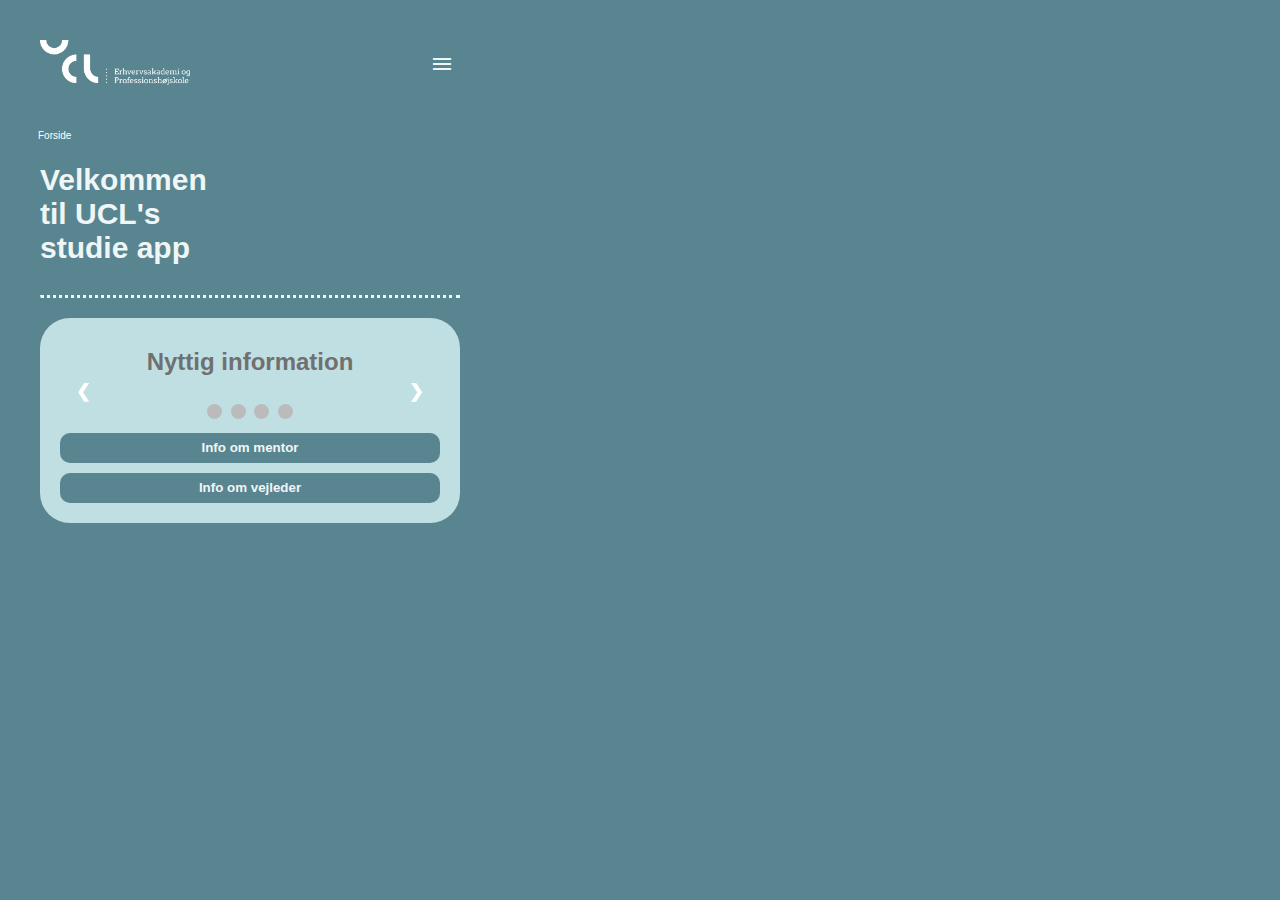
==== uclapp/index.html @ 7c3889fb "kat2" ====
<!doctype html>
<html>

<head>
    <meta charset="UTF-8">
    <title>UCL</title>
    <link rel="stylesheet" href="index.css">
    <script src="javascript/menu.js" defer></script>
    <script src="javascript/slide.js" defer></script>
    <link href="https://fonts.googleapis.com/icon?family=Material+Icons" rel="stylesheet">
</head>

<body>

    <header>
        <div class="nav">
            <div class="logo">
                <img class="logo" src="pictures/ucl_logo.png" alt="UCL logo">
            </div>
            <div class="burgermenu">
                <ul class="menu">
                    <li><a class="menuItem" href="index.html"><b>Nyheder</b></a></li>
                    <hr>
                    <li><a class="menuItem"><b>Mentor</b></a></li>
                    <li><a class="menuItem" href="infomentor.html">Info om mentor</a></li>
                    <li><a class="menuItem" href="findmentor.html">Find en mentor</a></li>
                    <hr>
                    <li><a class="menuItem"><b>Vejledning</b></a></li>
                    <li><a class="menuItem" href="infovejleder.html">Info om vejledning</a></li>
                    <li><a class="menuItem" href="findvejleder.html">Book en vejledning</a></li>
                    <hr>
                    <button><a href="login.html">Log ud</a></button>
                </ul>
                <button class="burger">
                    <div class="menu-icon material-icons">menu</div>
                </button>
            </div>
        </div>
    </header>
    <main>
        <div class="frontside">
            <div class="bread">
                <ul>
                    <li> <a href="index.html">Forside</a> </li>
                </ul>
            </div>
            <h1 class="fronth1">Velkommen til UCL's studie app</h1>
            <hr>
            <div class="cardfront">
                <h2>Nyttig information</h2>
                <div class="nyhed1">
                    <div class="slideshow">

                        <div class="mySlides">
                            <div class="numbertext">1 / 4</div>
                            <img src="pictures/Untitled-1.png" style="width:100%">
                        </div>

                        <div class="mySlides">
                            <div class="numbertext">2 / 4</div>
                            <img src="pictures/Untitled-1.png" style="width:100%">
                        </div>

                        <div class="mySlides">
                            <div class="numbertext">3 / 4</div>
                            <img src="pictures/Untitled-1.png" style="width:100%">
                        </div>

                        <div class="mySlides">
                            <div class="numbertext">4 / 4</div>
                            <img src="pictures/Untitled-1.png" style="width:100%">
                        </div>

                        <a class="prev" onclick="plusSlides(-1)">❮</a>
                        <a class="next" onclick="plusSlides(1)">❯</a>

                    </div>
                    <br>

                    <div style="text-align:center">
                        <span class="dot" onclick="currentSlide(1)"></span>
                        <span class="dot" onclick="currentSlide(2)"></span>
                        <span class="dot" onclick="currentSlide(3)"></span>
                        <span class="dot" onclick="currentSlide(4)"></span>
                    </div>
                    <div class="titel1">
                        <a href="infomentor.html"><button class="indexbut"> Info om mentor</button></a>
                        <a href="infovejleder.html"><button class="indexbut"> Info om vejleder</button></a>
                    </div>
                </div>
            </div>
        </div>
    </main>
      <footer>
      </footer>

</body>

</html>
---- uclapp/index.css ----
body {
  display: block;
  margin: 0 auto;
  color: #eef6f6;
  font-family: Verdana, Geneva, Tahoma, sans-serif;
  background-color: #598590;
  padding: 40px;
  max-width: 500px;
  min-height: 800px;
}

/*DANIEL*/

.nav {
  display: flex;
  flex-direction: row;
}
.logo {
  width: 50%;
}
.burgermenu {
  width: 50%;
  display: flex;
  justify-content: flex-end;
  margin-left: 15%;
}

.mentorimg,
.vejledningimg {
  display: flex;
}
.infoboxmentor h3{
  text-align: center;
  padding: 20px 0px;
}
.mentortekst h4,
.vejledningtekst h4{
  padding: 20px 0px;
}
.mentortekst p,
.vejledningtekst p{
  padding-bottom: 20px;
}

.img1,
.img2 {
  background-color: #eef6f6;
  width: 100%;
  height: 200px;
  border-radius: 15px;
  margin-top: 50px;
}

h2 {
  text-align: center;
  margin: 10px;
}

.fronth1 {
  width: 175px;
}
.bread ul{
  list-style: none;
  margin-left: -10%;
}
.bread a{
  color: white;
  font-size: 10px;
}
.show{
display: flex;
justify-content: flex-end;
}
.show1{
margin-right: 10px;

}
.show2{
  margin-top: 5px;
}

.loginBut{
  background-color: #e2b1b6;
  border-radius: 10px;
  border-style: none;
  margin-top: 10px;
  width: 100%;
  height: 30px;
  color: #707070;
  font-weight: bold;
}

/*JULIE*/
* {box-sizing: border-box}
body {font-family: Verdana, sans-serif; margin:0}
.mySlides {display: none}
img {vertical-align: middle;}

/* Slideshow */
.slideshow {
  max-width: 500px;
  position: relative;
  margin: auto;
}

/* Next & previous knapper */
.prev, .next {
  cursor: pointer;
  position: absolute;
  top: 50%;
  width: auto;
  padding: 16px;
  margin-top: -22px;
  color: white;
  font-weight: bold;
  font-size: 18px;
  transition: 0.6s ease;
  border-radius: 0 3px 3px 0;
  user-select: none;
}

/* Position for "next button" på højre side */
.next {
  right: 0;
  border-radius: 3px 0 0 3px;
}

.prev:hover, .next:hover {
  background-color: rgba(0,0,0,0.8);
}

/* Number tekst (1/3 etc) */
.numbertext {
  color: #f2f2f2;
  font-size: 12px;
  padding: 8px 12px;
  position: absolute;
  top: 0;
}

/* Dots/bullets/indicators */
.dot {
  cursor: pointer;
  height: 15px;
  width: 15px;
  margin: 0 2px;
  background-color: #bbb;
  border-radius: 50%;
  display: inline-block;
  transition: background-color 0.6s ease;
}

.active, .dot:hover {
  background-color: #717171;
}

.fade {
  animation-name: fade;
  animation-duration: 1.5s;
}

@keyframes fade {
  from {opacity: .4}
  to {opacity: 1}
}

/*ANDREA*/
header {
  margin-bottom: 40px;
}
hr {
  border-top: 3px dotted #eef6f6;
  border-bottom: none;
  display: block;
  margin: 10px auto 0px auto;
}

button {
  background-color: #e2b1b6;
  border-radius: 10px;
  border-style: none;
  margin-top: 10px;
  width: 100%;
  height: 30px;
  color: #707070;
  font-weight: bold;
}
select {
  border-radius: 10px;
  border-style: none;
  width: 100%;
  height: 30px;
  color: #707070;
}
.checkbox {
  padding: 10px;
  width: auto;
}
.h1l {
  text-align: center;
}
input {
  border-radius: 10px;
  border-style: none;
  width: 100%;
  height: 30px;
  color: #707070;
}
a {
  text-decoration: none;
  color: #707070;
}

* {
  margin: 0px;
}

.menuItem {
  display: block;
  margin-top: 40px;
  margin-bottom: 40px;
  margin-left: auto;
  color: #707070;
  text-decoration: none;
  width: fit-content;
}

.burger {
  color: #eef6f6;
  background-color: #598590;
  width: auto;
}

.menu {
  position: fixed;
  transform: translatex(100%);
  transition: transform 0.5s;
  top: 0;
  right: 0;
  bottom: 0;
  z-index: 100;
  background: #c0dfe2;
  color: #707070;
  list-style: none;
  width: 100%;
  padding: 40px;
}

.showMenu {
  transform: translatex(0);
}

.logo {
  width: 150px;
}

h3 {
  margin: 10px;
}
.menu hr {
  border-top: 3px dotted #598590;
  margin-bottom: 40px;
  margin-left: 50%;
  width: 50%;
}
.cardfront{
  background-color: #c0dfe2;
  border-radius: 30px;
  padding: 20px;
  margin-top: 20px;
  color: #707070;
}
h1{
  font-size: 30px;
  padding-top: 20px;
  padding-bottom: 20px;
}
.indexbut{
  background-color: #598590;
  color: #eef6f6;
}

/*KATHRINE*/
.dropdown {
   position: absolute;
   width: 500px;
   height: 30px;
}

.dropdown::before {
   content: "";
   position: absolute;
   top: 15px;
   right: 20px;
   z-index: 1000;
   width: 5px;
   height: 5px;
   border: 5px solid #333;
   border-top: 0px;
   border-right: 0px;
   transform: rotate(-45deg);
   transition: 0.2s;
   pointer-events: none;

}

.dropdown.active::before {
   transform: rotate(-225deg);
}

.dropdown input {
   position: absolute;
   top: 0;
   left: 0;
   width: 100%;
   height: 100%;
   cursor: pointer;
   background: #fff;
   font-size: 1.2em;
   border: none;
   outline: none;
   border-radius: 10px;
}

.dropdown .options {
   position: absolute;
   top: 70px;
   width: 100%;
   background: #fff;
   border-radius: 10px;
   color: #1a1c1c;
   overflow: hidden;
   display: none;
}

.dropdown.active .options {
   display: block;
}

.dropdown .options div {
   padding: 12px 20px;
   cursor: pointer;
}
/*slides*/

.infom {
    height: 151px;
    width: 505px;
    background-color: #eee;
    margin: 0 auto;
}
* {box-sizing: border-box;}
body {font-family: Verdana, sans-serif;}
.mySlides {display: none;}
img {vertical-align: middle;}


.slideshow-container {
  max-width: 1000px;
  position: relative;
  margin: auto;
}


.text {
  color: #f2f2f2;
  font-size: 15px;
  padding: 8px 12px;
  position: absolute;
  bottom: 8px;
  width: 100%;
  text-align: center;
}


.numbertext {
  color: #f2f2f2;
  font-size: 12px;
  padding: 8px 12px;
  position: absolute;
  top: 0;
}


.dot {
  height: 15px;
  width: 15px;
  margin: 0 2px;
  background-color: #bbb;
  border-radius: 50%;
  display: inline-block;
  transition: background-color 0.6s ease;
}

.active {
  background-color: #717171;
}


.fade {
  animation-name: fade;
  animation-duration: 1.5s;
}

@keyframes fade {
  from {opacity: .4}
  to {opacity: 1}
}


@media only screen and (max-width: 300px) {
  .text {font-size: 11px}
}

/*MICHELLE*/
.wrapper{
  max-width: 275px;
  height: auto;
  background: #fff;
  border-radius: 10px;
  box-shadow: 0 15px 40px rgba(0,0,0,0.12);
}
.wrapper header{
  display: flex;
  align-items: center;
  padding: 25px 30px 10px;
  justify-content: space-between;
}
header .icons{
  display: flex;
}
header .icons span{
  height: 38px;
  width: 38px;
  margin: 0 1px;
  cursor: pointer;
  color: #878787;
  text-align: center;
  line-height: 38px;
  font-size: 1.9rem;
  user-select: none;
  border-radius: 50%;
}
.icons span:last-child{
  margin-right: -10px;
}
header .icons span:hover{
  background: #f2f2f2;
}
header .current-date{
  font-size: 20px;
  font-weight: 500;
}
.calendar{
  padding: 20px;
}
.calendar ul{
  display: flex;
  flex-wrap: wrap;
  list-style: none;
  text-align: center;
}
.calendar .days{
  margin-bottom: 20px;
}
.calendar li{
  color: #333;
  width: calc(100% / 7);
  font-size: 12px;
}
.calendar .weeks li{
  font-weight: 500;
  cursor: default;
}
.calendar .days li{
  z-index: 1;
  cursor: pointer;
  position: relative;
  margin-top: 15px;
}
.days li.inactive{
  color: #aaa;
}
.days li.active{
  color: #fff;
}
.days li::before{
  position: absolute;
  content: "";
  left: 50%;
  top: 50%;
  height: 40px;
  width: 40px;
  z-index: -1;
  border-radius: 50%;
  transform: translate(-50%, -50%);
}
.days li.active::before{
  background: #9B59B6;
}
.days li:not(.active):hover::before{
  background: #f2f2f2;
}
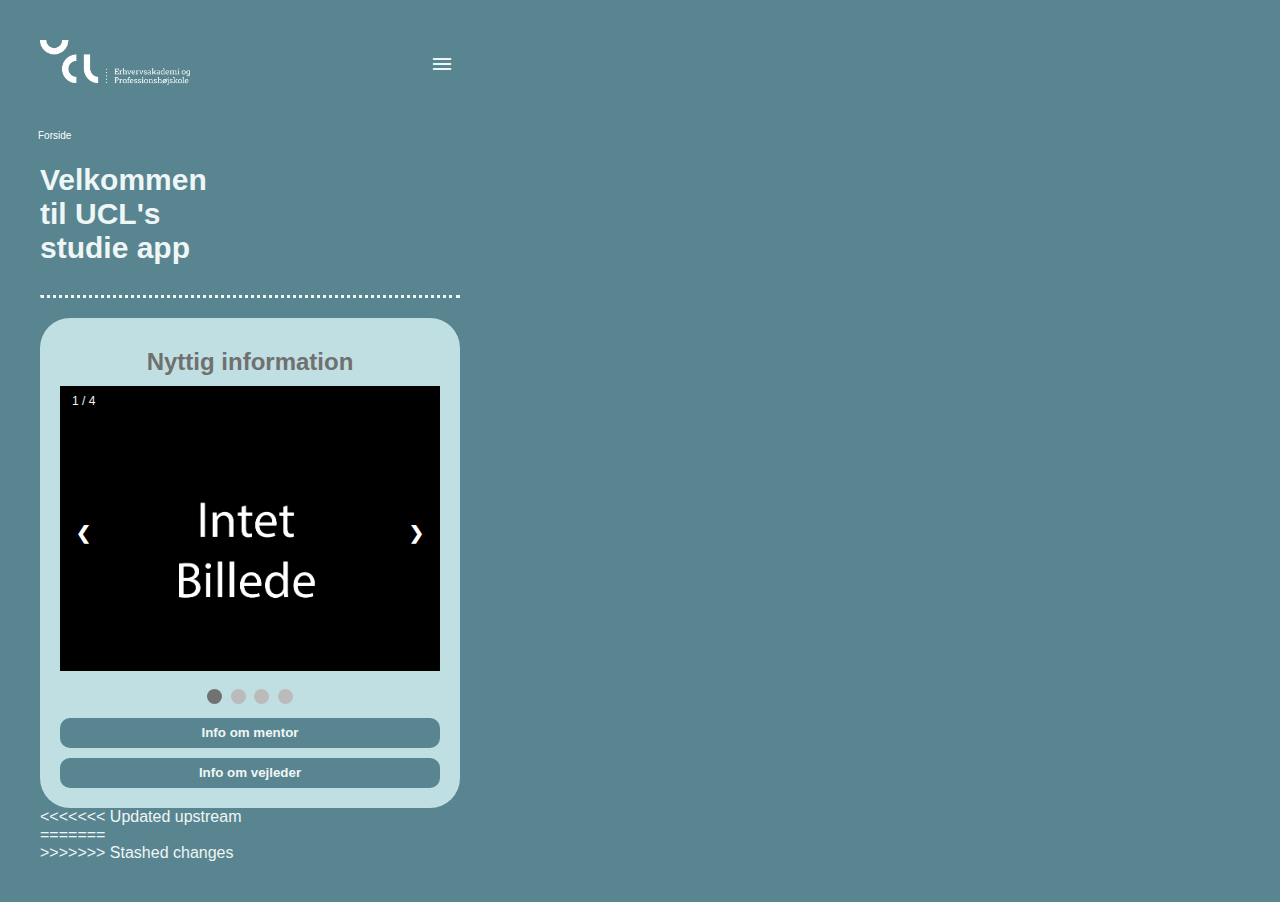
==== commit 9b096f41: "lollll" ====
--- a/uclapp/index.html
+++ b/uclapp/index.html
@@ -6,7 +6,7 @@
     <title>UCL</title>
     <link rel="stylesheet" href="index.css">
     <script src="javascript/menu.js" defer></script>
-    <script src="javascript/slide.js" defer></script>
+    <script src="javascript/slide1.js" defer></script>
     <link href="https://fonts.googleapis.com/icon?family=Material+Icons" rel="stylesheet">
 </head>
 
@@ -91,9 +91,14 @@
             </div>
         </div>
     </main>
+<<<<<<< Updated upstream
       <footer>
       </footer>
+=======
+    <footer>
+    </footer>
+>>>>>>> Stashed changes
 
 </body>
 
-</html>
+</html>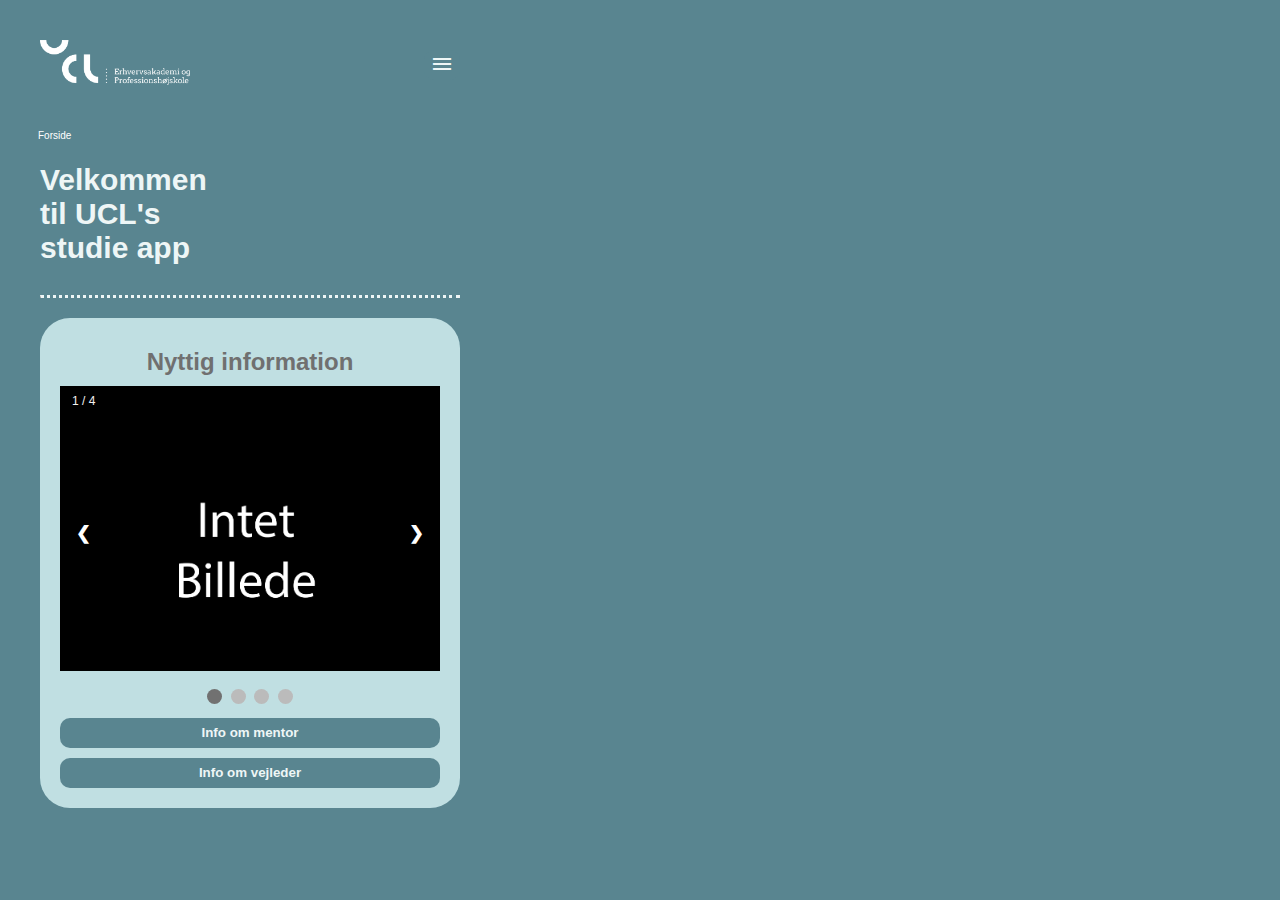
==== commit 95dfd747: "lollll" ====
--- a/uclapp/index.html
+++ b/uclapp/index.html
@@ -91,13 +91,8 @@
             </div>
         </div>
     </main>
-<<<<<<< Updated upstream
-      <footer>
-      </footer>
-=======
     <footer>
     </footer>
->>>>>>> Stashed changes
 
 </body>
 
--- a/uclapp/index.css
+++ b/uclapp/index.css
@@ -255,7 +255,8 @@
 }
 
 h3 {
-  margin: 10px;
+  margin-bottom: 10px;
+  margin-top: 10px;
 }
 .menu hr {
   border-top: 3px dotted #598590;
@@ -283,7 +284,7 @@
 /*KATHRINE*/
 .dropdown {
    position: absolute;
-   width: 500px;
+   width: 100%;
    height: 30px;
 }
 
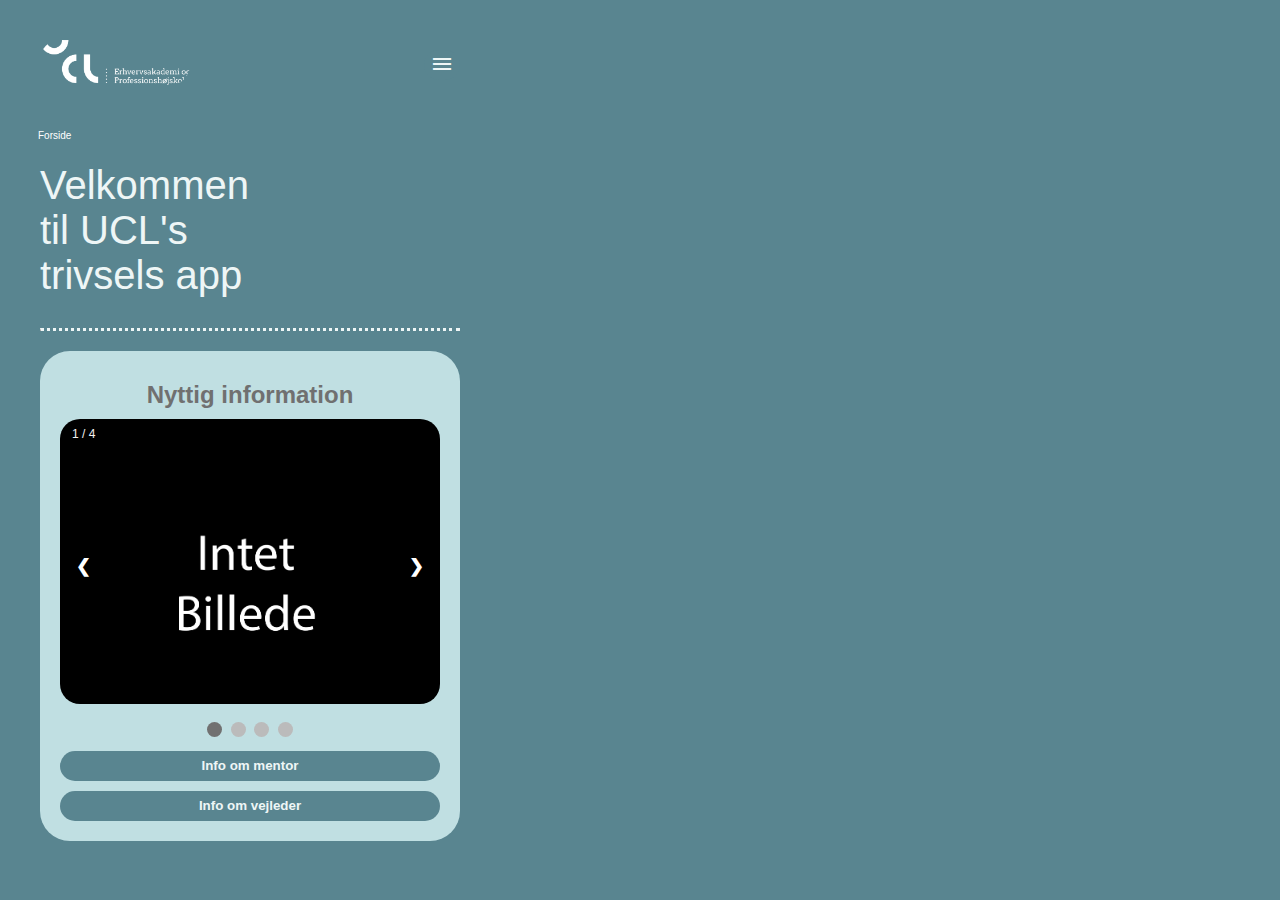
==== commit a1e5df80: "hope" ====
--- a/uclapp/index.html
+++ b/uclapp/index.html
@@ -23,7 +23,7 @@
                     <hr>
                     <li><a class="menuItem"><b>Mentor</b></a></li>
                     <li><a class="menuItem" href="infomentor.html">Info om mentor</a></li>
-                    <li><a class="menuItem" href="findmentor.html">Find en mentor</a></li>
+                    <li><a class="menuItem" href="findmentor.html">Book en mentor</a></li>
                     <hr>
                     <li><a class="menuItem"><b>Vejledning</b></a></li>
                     <li><a class="menuItem" href="infovejleder.html">Info om vejledning</a></li>
@@ -44,7 +44,7 @@
                     <li> <a href="index.html">Forside</a> </li>
                 </ul>
             </div>
-            <h1 class="fronth1">Velkommen til UCL's studie app</h1>
+            <h1 class="fronth1">Velkommen <br>til UCL's <br>trivsels app</h1>
             <hr>
             <div class="cardfront">
                 <h2>Nyttig information</h2>
--- a/uclapp/index.css
+++ b/uclapp/index.css
@@ -57,7 +57,8 @@
 }
 
 .fronth1 {
-  width: 175px;
+  font-size: 40px;
+  font-weight: 250;
 }
 .bread ul{
   list-style: none;
@@ -70,20 +71,34 @@
 .show{
 display: flex;
 justify-content: flex-end;
-}
+margin-top: 5px;
+}
+
 .show1{
 margin-right: 10px;
-
 }
 .show2{
-  margin-top: 5px;
-}
+  padding-top: 2px;
+}
+
+.checkbox {
+display: flex;
+}
+.check1{
+  margin-right: 10px;
+}
+.checkt{
+  font-size: 12px;
+  padding-top: 2px;
+}
+
+
 
 .loginBut{
   background-color: #e2b1b6;
-  border-radius: 10px;
+  border-radius: 20px;
   border-style: none;
-  margin-top: 10px;
+  margin-top: 70px;
   width: 100%;
   height: 30px;
   color: #707070;
@@ -101,6 +116,7 @@
   max-width: 500px;
   position: relative;
   margin: auto;
+  border-radius: 30px;
 }
 
 /* Next & previous knapper */
@@ -177,7 +193,7 @@
 
 button {
   background-color: #e2b1b6;
-  border-radius: 10px;
+  border-radius: 20px;
   border-style: none;
   margin-top: 10px;
   width: 100%;
@@ -186,21 +202,21 @@
   font-weight: bold;
 }
 select {
-  border-radius: 10px;
+  border-radius: 20px;
   border-style: none;
   width: 100%;
   height: 30px;
   color: #707070;
 }
-.checkbox {
-  padding: 10px;
-  width: auto;
-}
+#selektboksA{
+  margin-bottom: 10px;
+}
+
 .h1l {
   text-align: center;
 }
 input {
-  border-radius: 10px;
+  border-radius: 20px;
   border-style: none;
   width: 100%;
   height: 30px;
@@ -281,10 +297,18 @@
   color: #eef6f6;
 }
 
+p{
+  line-height: 25px;
+}
+
+img{
+  border-radius: 20px;
+}
+
 /*KATHRINE*/
 .dropdown {
    position: absolute;
-   width: 100%;
+   width: 420px;
    height: 30px;
 }
 
@@ -320,7 +344,7 @@
    font-size: 1.2em;
    border: none;
    outline: none;
-   border-radius: 10px;
+   border-radius: 20px;
 }
 
 .dropdown .options {
@@ -328,7 +352,7 @@
    top: 70px;
    width: 100%;
    background: #fff;
-   border-radius: 10px;
+   border-radius: 20px;
    color: #1a1c1c;
    overflow: hidden;
    display: none;
@@ -415,10 +439,11 @@
 
 /*MICHELLE*/
 .wrapper{
-  max-width: 275px;
+  width: 100%;
+  max-width: 500px;
   height: auto;
   background: #fff;
-  border-radius: 10px;
+  border-radius: 30px;
   box-shadow: 0 15px 40px rgba(0,0,0,0.12);
 }
 .wrapper header{
@@ -426,6 +451,9 @@
   align-items: center;
   padding: 25px 30px 10px;
   justify-content: space-between;
+}
+.current-date {
+  color: #707070;
 }
 header .icons{
   display: flex;
@@ -453,7 +481,7 @@
   font-weight: 500;
 }
 .calendar{
-  padding: 20px;
+  padding: 10px;
 }
 .calendar ul{
   display: flex;
@@ -497,7 +525,7 @@
   transform: translate(-50%, -50%);
 }
 .days li.active::before{
-  background: #9B59B6;
+  background: #e2b1b6;
 }
 .days li:not(.active):hover::before{
   background: #f2f2f2;
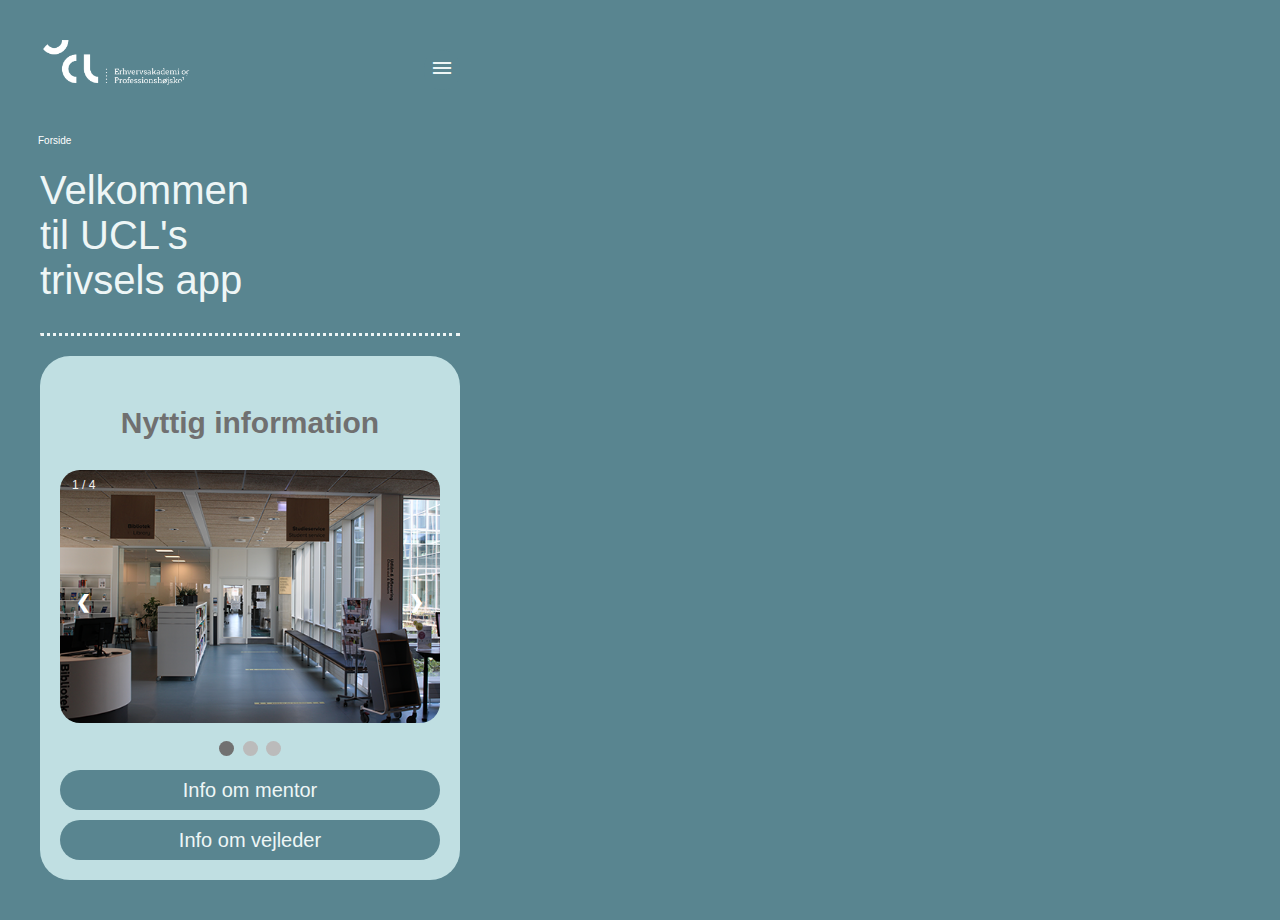
==== commit 9a08ced9: "pictureeeessslay" ====
--- a/uclapp/index.html
+++ b/uclapp/index.html
@@ -53,23 +53,19 @@
 
                         <div class="mySlides">
                             <div class="numbertext">1 / 4</div>
-                            <img src="pictures/Untitled-1.png" style="width:100%">
+                            <img src="pictures/index1.png" style="width:100%">
                         </div>
 
                         <div class="mySlides">
                             <div class="numbertext">2 / 4</div>
-                            <img src="pictures/Untitled-1.png" style="width:100%">
+                            <img src="pictures/index2.png" style="width:100%">
                         </div>
 
                         <div class="mySlides">
                             <div class="numbertext">3 / 4</div>
-                            <img src="pictures/Untitled-1.png" style="width:100%">
+                            <img src="pictures/index3.png" style="width:100%">
                         </div>
 
-                        <div class="mySlides">
-                            <div class="numbertext">4 / 4</div>
-                            <img src="pictures/Untitled-1.png" style="width:100%">
-                        </div>
 
                         <a class="prev" onclick="plusSlides(-1)">❮</a>
                         <a class="next" onclick="plusSlides(1)">❯</a>
@@ -81,7 +77,6 @@
                         <span class="dot" onclick="currentSlide(1)"></span>
                         <span class="dot" onclick="currentSlide(2)"></span>
                         <span class="dot" onclick="currentSlide(3)"></span>
-                        <span class="dot" onclick="currentSlide(4)"></span>
                     </div>
                     <div class="titel1">
                         <a href="infomentor.html"><button class="indexbut"> Info om mentor</button></a>
--- a/uclapp/index.css
+++ b/uclapp/index.css
@@ -54,10 +54,14 @@
 h2 {
   text-align: center;
   margin: 10px;
+  font-size: 30px;
+  padding-top: 20px;
+  font-weight:bold;
+  padding-bottom: 20px;
 }
 
 .fronth1 {
-  font-size: 40px;
+    font-size: 40px;
   font-weight: 250;
 }
 .bread ul{
@@ -76,33 +80,35 @@
 
 .show1{
 margin-right: 10px;
+box-shadow: none;
 }
 .show2{
   padding-top: 2px;
+  margin-top: 5px;
 }
 
 .checkbox {
 display: flex;
+height: 30px;
 }
 .check1{
   margin-right: 10px;
 }
 .checkt{
   font-size: 12px;
-  padding-top: 2px;
-}
-
-
+  padding-top: 2px;}
 
 .loginBut{
   background-color: #e2b1b6;
-  border-radius: 20px;
+  border-radius: 30px;
   border-style: none;
-  margin-top: 70px;
-  width: 100%;
-  height: 30px;
+  margin-top: 120px;
+  width: 100%;
+  height: 40px;
   color: #707070;
   font-weight: bold;
+  font-size: large;
+  box-shadow: rgba(0, 0, 0, 0.24) 0px 3px 8px;
 }
 
 /*JULIE*/
@@ -116,7 +122,6 @@
   max-width: 500px;
   position: relative;
   margin: auto;
-  border-radius: 30px;
 }
 
 /* Next & previous knapper */
@@ -193,13 +198,17 @@
 
 button {
   background-color: #e2b1b6;
-  border-radius: 20px;
+  border-radius: 30px;
   border-style: none;
   margin-top: 10px;
   width: 100%;
-  height: 30px;
+  height: 40px;
   color: #707070;
   font-weight: bold;
+  font-size: large;
+}
+.tidbut{
+  margin-top: 40px;
 }
 select {
   border-radius: 20px;
@@ -208,23 +217,33 @@
   height: 30px;
   color: #707070;
 }
+.checkbox {
+  padding: 10px;
+  width: auto;
+  box-shadow: none;
+}
+.h1l {
+  text-align: center;
+  font-size: 40px;
+  font-weight: 250;
+}
+input {
+  border-radius: 30px;
+  border-style: none;
+  width: 100%;
+  height: 50px;
+  color: #707070;
+  box-shadow: rgba(0, 0, 0, 0.24) 0px 3px 8px;
+}
 #selektboksA{
   margin-bottom: 10px;
-}
-
-.h1l {
-  text-align: center;
-}
-input {
-  border-radius: 20px;
-  border-style: none;
-  width: 100%;
-  height: 30px;
-  color: #707070;
+  height: 50px;
+  border-radius: 30px;
 }
 a {
   text-decoration: none;
   color: #707070;
+  
 }
 
 * {
@@ -273,13 +292,19 @@
 h3 {
   margin-bottom: 10px;
   margin-top: 10px;
-}
+  font-size: 20px;
+  font-weight: 250;
+}
+
 .menu hr {
   border-top: 3px dotted #598590;
   margin-bottom: 40px;
   margin-left: 50%;
   width: 50%;
 }
+.infoh3{
+  font-weight: bold;
+}
 .cardfront{
   background-color: #c0dfe2;
   border-radius: 30px;
@@ -295,21 +320,27 @@
 .indexbut{
   background-color: #598590;
   color: #eef6f6;
+  height: 40px;
+  font-size: 20px;
+  font-weight: normal;
 }
 
 p{
   line-height: 25px;
 }
-
 img{
   border-radius: 20px;
+}
+.findH3{
+   text-align: center;
+  padding: 20px 0px;
 }
 
 /*KATHRINE*/
 .dropdown {
    position: absolute;
    width: 420px;
-   height: 30px;
+   height: 50px;
 }
 
 .dropdown::before {
@@ -344,7 +375,7 @@
    font-size: 1.2em;
    border: none;
    outline: none;
-   border-radius: 20px;
+   border-radius: 30px;
 }
 
 .dropdown .options {
@@ -384,6 +415,7 @@
   max-width: 1000px;
   position: relative;
   margin: auto;
+  
 }
 
 
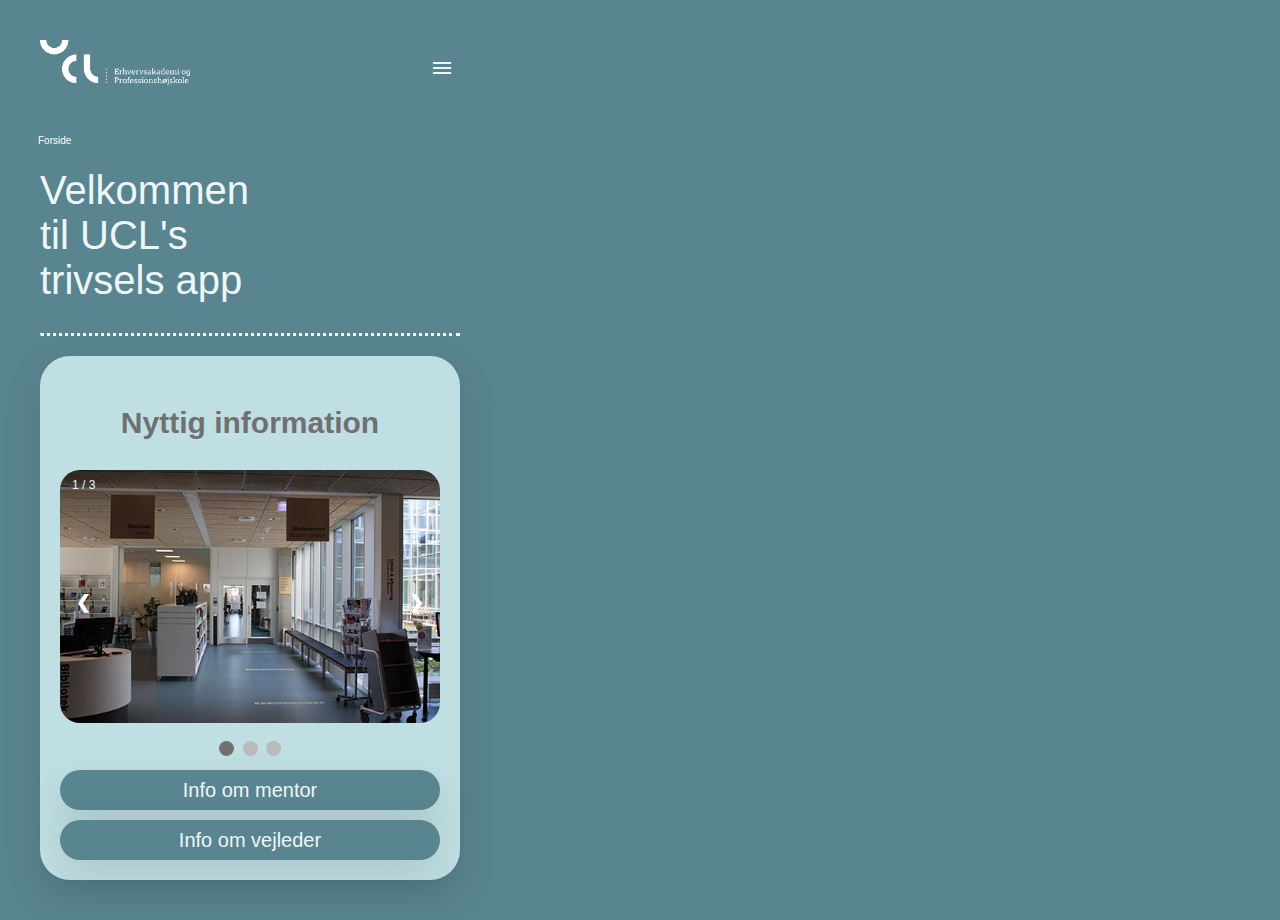
==== commit 808e46a0: "sidste" ====
--- a/uclapp/index.html
+++ b/uclapp/index.html
@@ -52,17 +52,17 @@
                     <div class="slideshow">
 
                         <div class="mySlides">
-                            <div class="numbertext">1 / 4</div>
+                            <div class="numbertext">1 / 3</div>
                             <img src="pictures/index1.png" style="width:100%">
                         </div>
 
                         <div class="mySlides">
-                            <div class="numbertext">2 / 4</div>
+                            <div class="numbertext">2 / 3</div>
                             <img src="pictures/index2.png" style="width:100%">
                         </div>
 
                         <div class="mySlides">
-                            <div class="numbertext">3 / 4</div>
+                            <div class="numbertext">3 / 3</div>
                             <img src="pictures/index3.png" style="width:100%">
                         </div>
 
--- a/uclapp/index.css
+++ b/uclapp/index.css
@@ -17,6 +17,7 @@
 }
 .logo {
   width: 50%;
+  border-radius: 0;
 }
 .burgermenu {
   width: 50%;
@@ -206,6 +207,7 @@
   color: #707070;
   font-weight: bold;
   font-size: large;
+  box-shadow: rgba(0, 0, 0, 0.24) 0px 3px 8px;
 }
 .tidbut{
   margin-top: 40px;
@@ -239,6 +241,7 @@
   margin-bottom: 10px;
   height: 50px;
   border-radius: 30px;
+  box-shadow: rgba(0, 0, 0, 0.24) 0px 3px 8px;
 }
 a {
   text-decoration: none;
@@ -264,6 +267,7 @@
   color: #eef6f6;
   background-color: #598590;
   width: auto;
+  box-shadow: none;
 }
 
 .menu {
@@ -311,6 +315,7 @@
   padding: 20px;
   margin-top: 20px;
   color: #707070;
+  box-shadow: 0 15px 40px rgba(0,0,0,0.12);
 }
 h1{
   font-size: 30px;
@@ -323,6 +328,7 @@
   height: 40px;
   font-size: 20px;
   font-weight: normal;
+  box-shadow: 0 15px 40px rgba(0,0,0,0.12);
 }
 
 p{
@@ -330,6 +336,8 @@
 }
 img{
   border-radius: 20px;
+  display: block;
+  margin: 0 auto;
 }
 .findH3{
    text-align: center;
